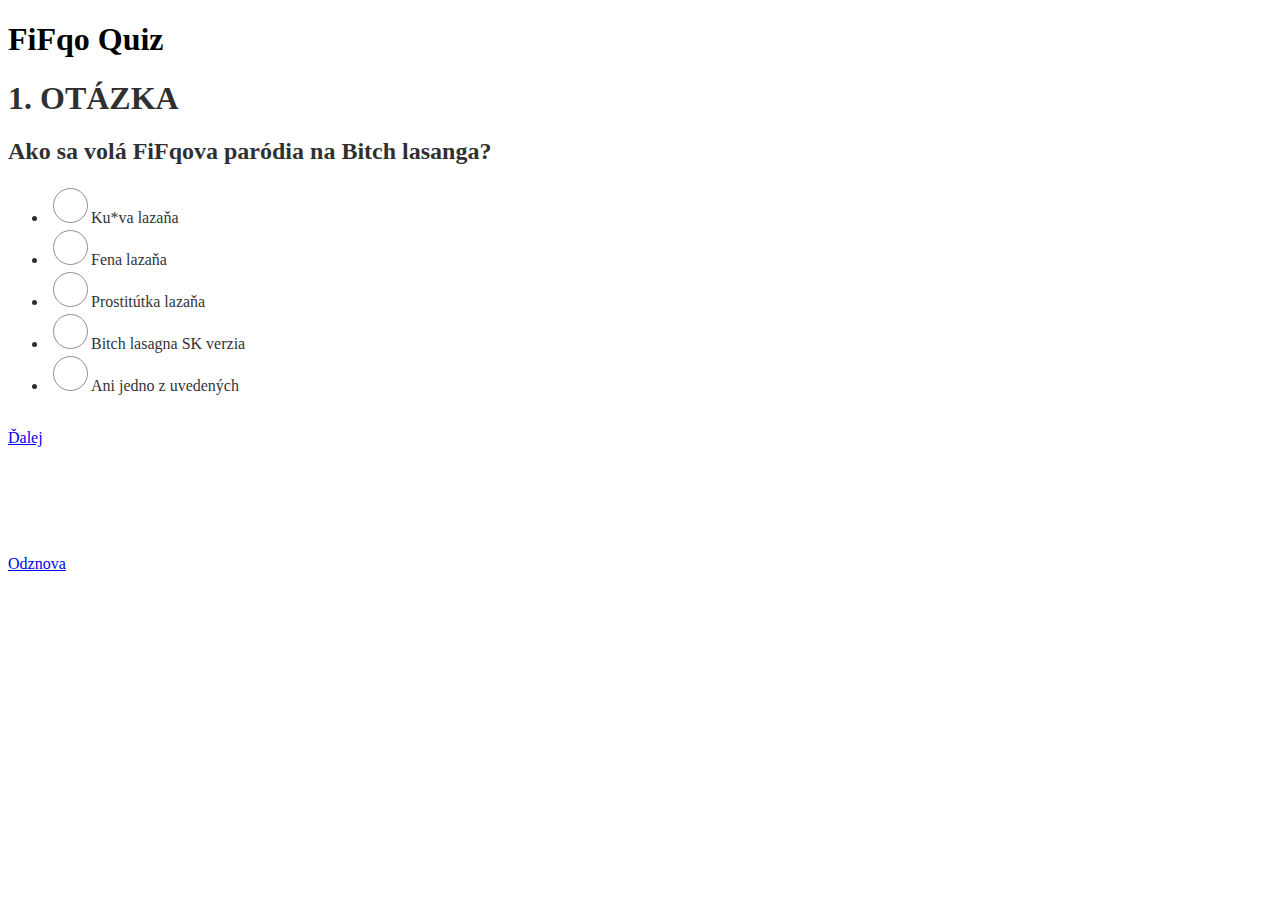
==== index.html @ 77162621 "Add files via upload" ====
<!DOCTYPE html>
<meta charset="UTF-8">
<html>
	<head>
		<title>FiFqo Quiz</title>
		<link type='text/css' rel='stylesheet' href='stylesheet.css'/>
        <link rel="stylesheet" type="text/css" href="https://fonts.googleapis.com/css?family=Open Sans"/>
        <link href="https://fonts.googleapis.com/css?family=Luckiest+Guy" rel="stylesheet">      
        <link href="https://fonts.googleapis.com/css?family=Quicksand" rel="stylesheet">
        <link href="https://fonts.googleapis.com/css?family=Oxygen" rel="stylesheet"> 
	</head>
	<body>
		<div id='container'>
			<div id='title'>
				<h1>FiFqo Quiz</h1>
			</div>
            <div id='quiz'></div><br>
            <div class="buttons">
                <div class='button' id='next'><a href='#'>Ďalej</a></div><br><br><br>
                <div class='button' id='prev'><a href='#'>Späť</a></div><br><br><br>
    		    <div class='button' id='start'> <a href='#'>Odznova</a></div>
            </div>
    	</div>

		<script type='text/javascript' src='https://ajax.googleapis.com/ajax/libs/jquery/1.9.1/jquery.min.js'></script>
		<script language=javascript>document.write(unescape('%3Cscript%20type%3D%27text/javascript%27%20src%3D%27code.js%27%3E%3C/script%3E'))</script>
	</body>
</html>
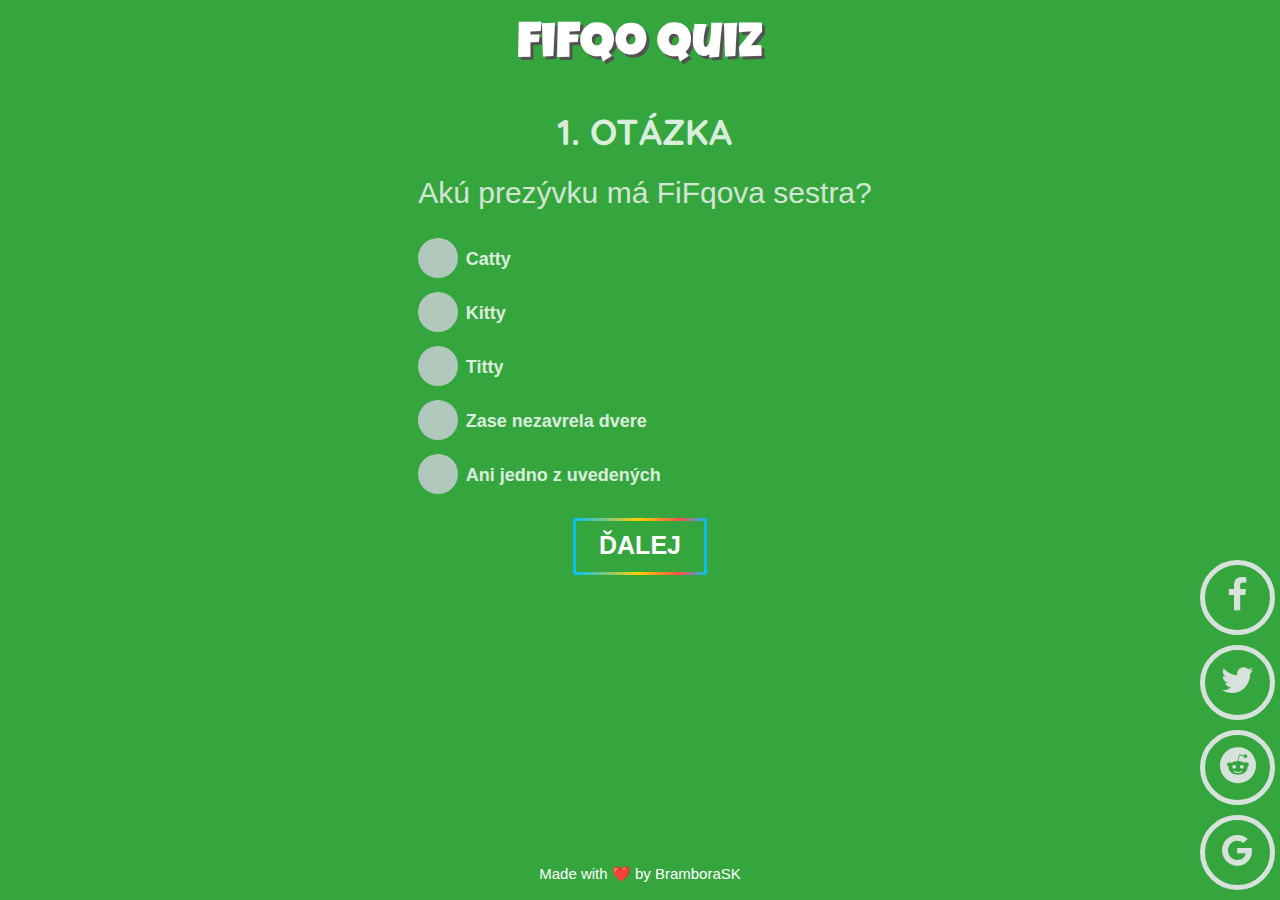
==== commit 2e88b7ac: "Add files via upload" ====
--- a/index.html
+++ b/index.html
@@ -4,23 +4,36 @@
 	<head>
 		<title>FiFqo Quiz</title>
 		<link type='text/css' rel='stylesheet' href='stylesheet.css'/>
-        <link rel="stylesheet" type="text/css" href="https://fonts.googleapis.com/css?family=Open Sans"/>
+		<link href="https://maxcdn.bootstrapcdn.com/font-awesome/4.7.0/css/font-awesome.min.css" rel="stylesheet" integrity="sha384-wvfXpqpZZVQGK6TAh5PVlGOfQNHSoD2xbE+QkPxCAFlNEevoEH3Sl0sibVcOQVnN" crossorigin="anonymous">
+		<link rel="stylesheet" type="text/css" href="https://fonts.googleapis.com/css?family=Open Sans"/>
+		<link rel="stylesheet" href="https://www.w3schools.com/w3css/4/w3.css"> 
         <link href="https://fonts.googleapis.com/css?family=Luckiest+Guy" rel="stylesheet">      
         <link href="https://fonts.googleapis.com/css?family=Quicksand" rel="stylesheet">
-        <link href="https://fonts.googleapis.com/css?family=Oxygen" rel="stylesheet"> 
+        <link href="https://fonts.googleapis.com/css?family=Oxygen" rel="stylesheet">
 	</head>
 	<body>
-		<div id='container'>
-			<div id='title'>
-				<h1>FiFqo Quiz</h1>
+		<div class="everything">
+			<div id='container' class="layer1">
+				<div id='title'>
+					<h1 style="font-family: 'Luckiest Guy', cursive; font-size: 50px">FiFqo Quiz</h1>
+				</div>
+				<div id='quiz'></div><br>
+				<div class="buttons">
+					<div id='next'><a href='' class='rainbow-button' alt="Ďalej"></a></div><br>
+					<div id='prev'><a href='' class='rainbow-button' alt="Späť"></a></div><br>
+					<div id='start'> <a href='' class='rainbow-button' alt="Odznova"></a></div><br>
+				</div>
 			</div>
-            <div id='quiz'></div><br>
-            <div class="buttons">
-                <div class='button' id='next'><a href='#'>Ďalej</a></div><br><br><br>
-                <div class='button' id='prev'><a href='#'>Späť</a></div><br><br><br>
-    		    <div class='button' id='start'> <a href='#'>Odznova</a></div>
-            </div>
-    	</div>
+			<div class="wrapper layer2">
+				<ul id="share">
+					<a href='https://www.facebook.com/sharer/sharer.php?u=https%3A//www.fifqo.tk/'><li class="facebook"><i class="fa fa-facebook fa-2x" aria-hidden="true"></i></li></a>
+					<br><a href="https://twitter.com/home?status=Ahoj,%20zahraj%20si%20FiFqo%20Quiz!%20Nap%C3%AD%C5%A1%20mi%20do%20koment%C3%A1rov,%20ko%C4%BEko%20odpoved%C3%AD%20m%C3%A1%C5%A1%20dobre!%0Ahttps%3A//www.fifqo.tk/"><li class="twitter"><i class="fa fa-twitter fa-2x" aria-hidden="true"></i></li></a>
+					<br><a href="http://reddit.com/submit?url=Ahoj%2C%20zahraj%20si%20FiFqo%20Quiz!%20Nap%C3%AD%C5%A1%20mi%20do%20koment%C3%A1rov%2C%20ko%C4%BEko%20odpoved%C3%AD%20m%C3%A1%C5%A1%20dobre!&title=https%3A%2F%2Fwww.fifqo.tk%2F"><li class="reddit"><i class="fa fa-reddit fa-2x" aria-hidden="true"></i></li></a>
+					<br><a href="https://plus.google.com/share?url=https%3A//www.fifqo.tk/"><li class="google"><i class="fa fa-google fa-2x" aria-hidden="true"></i></li></a>
+				</ul>
+			</div>
+		</div>
+		<p class="w3-display-bottommiddle" style="color: white">Made with ❤️ by BramboraSK</p>
 
 		<script type='text/javascript' src='https://ajax.googleapis.com/ajax/libs/jquery/1.9.1/jquery.min.js'></script>
 		<script language=javascript>document.write(unescape('%3Cscript%20type%3D%27text/javascript%27%20src%3D%27code.js%27%3E%3C/script%3E'))</script>
--- a/stylesheet.css
+++ b/stylesheet.css
@@ -0,0 +1,328 @@
+body {
+    font-family: 'Oxygen', sans-serif;
+    background-color: #35A53E;
+    display: -webkit-box;
+    display: -ms-flexbox;
+    display: flex;
+    -webkit-box-pack: center;
+        -ms-flex-pack: center;
+            justify-content: center;
+    -webkit-box-align: center;
+        -ms-flex-align: center;
+            align-items: center;
+}
+h2 {
+    text-align: center;
+    color: whitesmoke;
+}
+ul {
+    margin-left: 250px;
+    font-size: 20px
+}
+.otazka {
+    font-family: 'Quicksand', sans-serif;
+    text-align: center;
+}
+#quiz {
+    text-indent: 10px;
+    position: relative;
+    display: table;
+    margin: 0 auto;
+}
+.button {
+    border:4px solid;
+    border-radius:5px;
+    width: 120px;
+    padding-bottom: 10px;
+    padding-top: 10px;
+    position: relative;
+    float:right;
+    background-color: white;
+    color: white;
+    margin: auto;
+    text-align: center;
+}
+.buttons {
+  position: relative;
+  display: table;
+  margin: 0 auto;
+}
+button {
+    position: relative;
+    float:right;
+}
+#container {
+  position: relative;
+    margin:auto;
+    color: #FFFFFF;
+    font-weight: bold
+}
+ul {
+    font-size: 18px;
+    list-style-type: none;
+    padding: 0;
+    margin: 0;
+}
+#prev {
+    display:none;
+}
+#start {
+    display:none;
+}
+*{font-family: 'Roboto', sans-serif;}
+@keyframes click-wave {
+  0% {
+    height: 40px;
+    width: 40px;
+    opacity: 0.35;
+    position: relative;
+  }
+  100% {
+    height: 200px;
+    width: 200px;
+    margin-left: -80px;
+    margin-top: -80px;
+    opacity: 0;
+  }
+}
+.option-input {
+  -webkit-appearance: none;
+  -moz-appearance: none;
+  -ms-appearance: none;
+  -o-appearance: none;
+  appearance: none;
+  position: relative;
+  top: 13.33333px;
+  right: 0;
+  bottom: 0;
+  left: 0;
+  height: 40px;
+  width: 40px;
+  transition: all 0.15s ease-out 0s;
+  background: #cbd1d8;
+  border: none;
+  color: #fff;
+  cursor: pointer;
+  display: inline-block;
+  margin-right: 0.5rem;
+  outline: none;
+  position: relative;
+  z-index: 1000;
+}
+.option-input:hover {
+  background: #9faab7;
+}
+.option-input:checked {
+  background: #40e0d0;
+}
+.option-input:checked::before {
+  height: 40px;
+  width: 40px;
+  position: absolute;
+  content: '✔';
+  display: inline-block;
+  font-size: 26.66667px;
+  text-align: center;
+  line-height: 40px;
+}
+.option-input:checked::after {
+  -webkit-animation: click-wave 0.65s;
+  -moz-animation: click-wave 0.65s;
+  animation: click-wave 0.65s;
+  background: #40e0d0;
+  content: '';
+  display: block;
+  position: relative;
+  z-index: 100;
+}
+.option-input.radio {
+  border-radius: 50%;
+}
+.option-input.radio::after {
+  border-radius: 50%;
+}
+body label {
+  display: block;
+  line-height: 40px;
+}
+a {
+    text-decoration:none;
+    color:#FFF;
+  }
+  .rainbow-button {
+    width:calc(10vw + 6px);
+    height:calc(4vw + 6px);
+    background-image: linear-gradient(90deg, #00C0FF 0%, #FFCF00 49%, #FC4F4F 80%, #00C0FF 100%);
+    border-radius:2.5px;
+    display:flex;
+    align-items:center;
+    justify-content:center;
+    text-transform:uppercase;
+    font-size:25px;
+    font-weight:bold;
+  }
+  .rainbow-button:after {
+    content:attr(alt);
+    width:10vw;
+    height:4vw;
+    background-color:#35A53E;
+    display:flex;
+    align-items:center;
+    justify-content:center;
+  }
+  .rainbow-button:hover {
+    animation:slidebg 2s linear infinite;
+  }
+  
+  @keyframes slidebg {
+    to {
+      background-position:20vw;
+    }
+  }
+  .wrapper {
+    width: 550px;
+  }
+  
+  /* Style the Un-order list by setting its list-style to none */
+  .wrapper ul {
+    list-style: none;
+    margin: 5px 5px 5px 5px;
+  }
+  
+  /* Style the list items inside the UL list, by setting its width, height and line-height 
+    and float them to left and set its border and border-radius.
+   */
+  .wrapper ul li {
+    width: 75px;
+    height: 75px;
+    line-height: 75px;
+    margin: 5px 0;
+    text-align: center;
+    cursor: pointera;
+    border-radius: 50%;
+    border: 5px solid #D8E2DC;
+    float: left;
+    transition: all 0.5s ease;
+  }
+  
+  /* Style the icons by setting its color and margin-top value to 20px 
+  to align it properly */
+  .wrapper ul li .fa {
+    color: #D8E2DC;
+    transition: all 0.5s ease;
+  }
+  
+  /* Now target the specific li classes for styling and use box-shadow effect to border and text-shadow effect
+    to icons for glowing effect and use transition property for smooth transition effect. */
+  /*facebook*/
+  .wrapper ul li:hover.facebook {
+    border: 5px solid #3b5998;
+    box-shadow: 0 0 15px #3b5998;
+    transition: all 0.5s ease;
+  }
+  
+  .wrapper ul li:hover .fa-facebook {
+    color: #3b5998;
+    text-shadow: 0 0 15px #3b5998;
+    transition: all 0.5s ease;
+  }
+  
+  /*twitter*/
+  .wrapper ul li:hover.twitter {
+    border: 5px solid #00aced;
+    box-shadow: 0 0 15px #00aced;
+    transition: all 0.5s ease;
+  }
+  
+  .wrapper ul li:hover .fa-twitter {
+    color: #00aced;
+    text-shadow: 0 0 15px #00aced;
+    transition: all 0.5s ease;
+  }
+  
+  /* reddit */
+  .wrapper ul li:hover.reddit {
+    border: 5px solid orangered;
+    box-shadow: 0 0 15px orangered;
+    transition: all 0.5s ease;
+  }
+  
+  .wrapper ul li:hover .fa-reddit {
+    color: orangered;
+    text-shadow: 0 0 15px orangered;
+    transition: all 0.5s ease;
+  }
+  
+  /* google */
+  .wrapper ul li:hover.google {
+    border: 5px solid #dd4b39;
+    box-shadow: 0 0 15px #dd4b39;
+    transition: all 0.5s ease;
+  }
+  
+  .wrapper ul li:hover .fa-google {
+    color: #dd4b39;
+    text-shadow: 0 0 15px #dd4b39;
+    transition: all 0.5s ease;
+  }
+  
+  /* whatsapp */
+  .wrapper ul li:hover.whatsapp {
+    border: 5px solid #4dc247;
+    box-shadow: 0 0 15px #4dc247;
+    transition: all 0.5s ease;
+  }
+  
+  .wrapper ul li:hover .fa-whatsapp {
+    color: #4dc247;
+    text-shadow: 0 0 15px #4dc247;
+    transition: all 0.5s ease;
+  }
+  
+  
+  /* media queries */
+  
+  @media screen and (max-width: 640px){
+    .wrapper {
+        width: 350px;
+    }
+    .wrapper ul li{
+        margin-top: 10px;
+    }
+    .wrapper ul li.google{
+        margin-left: 60px;
+    }
+  }
+  
+  
+  @media screen and (max-width: 340px){
+    .wrapper {
+        width: 150px;
+    }
+    .wrapper ul li{
+        margin:15px;
+    }
+    .wrapper ul li.google{
+        margin-left: 15px;
+    }
+  }
+  #share {
+    position: fixed;
+    bottom: 0;
+    right: 0;
+  }
+  .everything{
+    display: grid;
+  }
+  .layer1, .layer2{
+    grid-column: 1;
+    grid-row: 1;
+  }
+  #title {
+    text-decoration: bold;
+    font-size: 30px;
+    text-shadow: 3px 3px #525252
+}
+  h1 {
+    text-align: center;
+}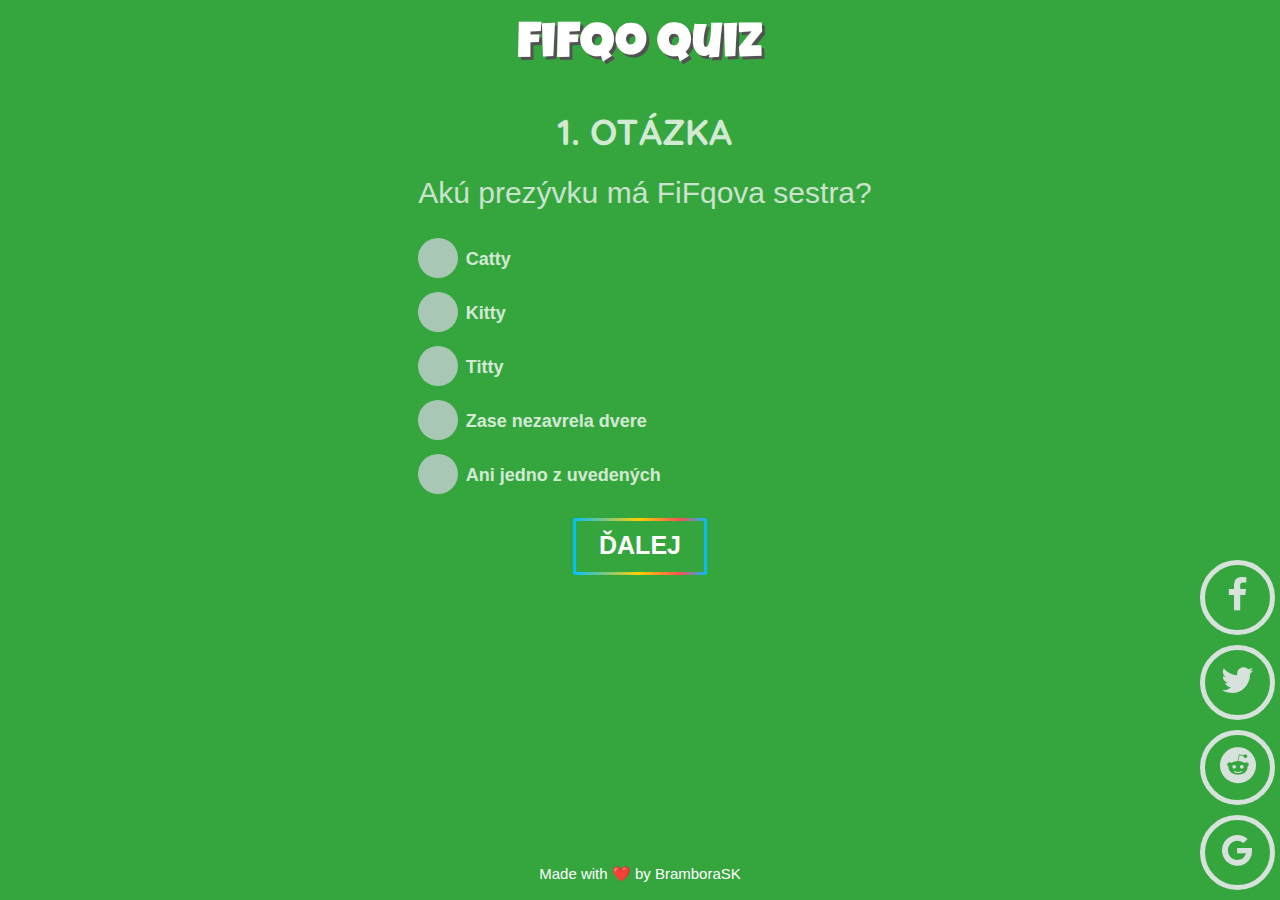
==== commit 5a3ed29d: "Add files via upload" ====
--- a/index.html
+++ b/index.html
@@ -26,9 +26,9 @@
 			</div>
 			<div class="wrapper layer2">
 				<ul id="share">
-					<a href='https://www.facebook.com/sharer/sharer.php?u=https%3A//www.fifqo.tk/'><li class="facebook"><i class="fa fa-facebook fa-2x" aria-hidden="true"></i></li></a>
-					<br><a href="https://twitter.com/home?status=Ahoj,%20zahraj%20si%20FiFqo%20Quiz!%20Nap%C3%AD%C5%A1%20mi%20do%20koment%C3%A1rov,%20ko%C4%BEko%20odpoved%C3%AD%20m%C3%A1%C5%A1%20dobre!%0Ahttps%3A//www.fifqo.tk/"><li class="twitter"><i class="fa fa-twitter fa-2x" aria-hidden="true"></i></li></a>
-					<br><a href="http://reddit.com/submit?url=Ahoj%2C%20zahraj%20si%20FiFqo%20Quiz!%20Nap%C3%AD%C5%A1%20mi%20do%20koment%C3%A1rov%2C%20ko%C4%BEko%20odpoved%C3%AD%20m%C3%A1%C5%A1%20dobre!&title=https%3A%2F%2Fwww.fifqo.tk%2F"><li class="reddit"><i class="fa fa-reddit fa-2x" aria-hidden="true"></i></li></a>
+					<a href='https://www.facebook.com/sharer/sharer.php?u=https%3A//www.fifqo.tk/' target="_newtab"><li class="facebook"><i class="fa fa-facebook fa-2x" aria-hidden="true"></i></li></a>
+					<br><a href="https://twitter.com/home?status=Ahoj,%20zahraj%20si%20FiFqo%20Quiz!%20Nap%C3%AD%C5%A1%20mi%20do%20koment%C3%A1rov,%20ko%C4%BEko%20odpoved%C3%AD%20m%C3%A1%C5%A1%20dobre!%0Ahttps%3A//www.fifqo.tk/" target="_newtab"><li class="twitter"><i class="fa fa-twitter fa-2x" aria-hidden="true"></i></li></a>
+					<br><a href="http://reddit.com/submit?url=Ahoj%2C%20zahraj%20si%20FiFqo%20Quiz!%20Nap%C3%AD%C5%A1%20mi%20do%20koment%C3%A1rov%2C%20ko%C4%BEko%20odpoved%C3%AD%20m%C3%A1%C5%A1%20dobre!&title=https%3A%2F%2Fwww.fifqo.tk%2F" target="_newtab"><li class="reddit"><i class="fa fa-reddit fa-2x" aria-hidden="true"></i></li></a>
 					<br><a href="https://plus.google.com/share?url=https%3A//www.fifqo.tk/"><li class="google"><i class="fa fa-google fa-2x" aria-hidden="true"></i></li></a>
 				</ul>
 			</div>
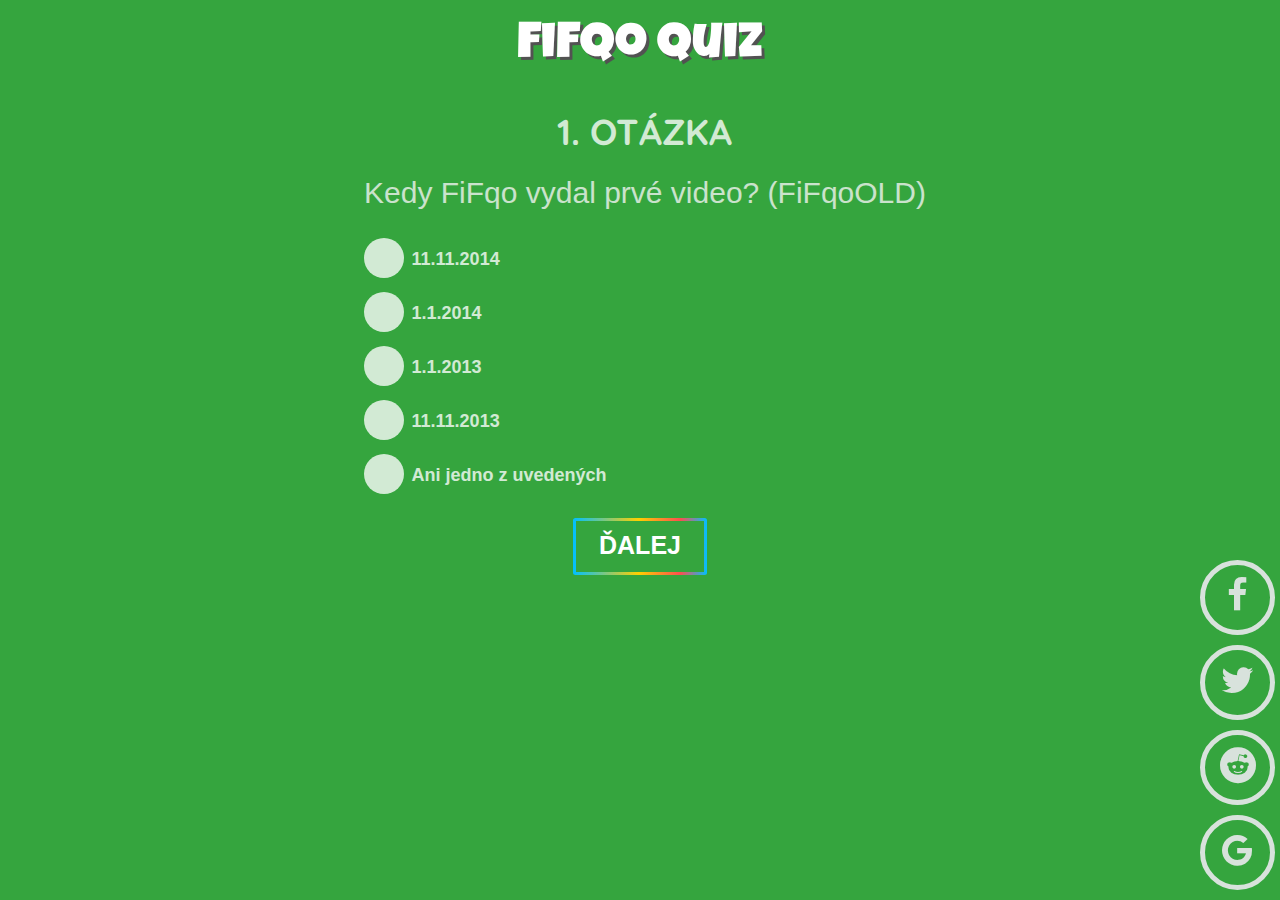
==== commit 9ecc526d: "Add files via upload" ====
--- a/index.html
+++ b/index.html
@@ -3,6 +3,7 @@
 <html>
 	<head>
 		<title>FiFqo Quiz</title>
+		<link rel="shortcut icon" type="image/x-icon" href="https://yt3.ggpht.com/a-/AAuE7mCBl-_MBR4O_Q45mikCGnmsyMDvXzJdds5WMg=s288-mo-c-c0xffffffff-rj-k-no"/>
 		<link type='text/css' rel='stylesheet' href='stylesheet.css'/>
 		<link href="https://maxcdn.bootstrapcdn.com/font-awesome/4.7.0/css/font-awesome.min.css" rel="stylesheet" integrity="sha384-wvfXpqpZZVQGK6TAh5PVlGOfQNHSoD2xbE+QkPxCAFlNEevoEH3Sl0sibVcOQVnN" crossorigin="anonymous">
 		<link rel="stylesheet" type="text/css" href="https://fonts.googleapis.com/css?family=Open Sans"/>
@@ -19,9 +20,9 @@
 				</div>
 				<div id='quiz'></div><br>
 				<div class="buttons">
-					<div id='next'><a href='' class='rainbow-button' alt="Ďalej"></a></div><br>
-					<div id='prev'><a href='' class='rainbow-button' alt="Späť"></a></div><br>
-					<div id='start'> <a href='' class='rainbow-button' alt="Odznova"></a></div><br>
+					<div id='next'><a style="cursor: pointer;" class='rainbow-button' alt="Ďalej"></a></div><br>
+					<div id='prev'><a style="cursor: pointer;" class='rainbow-button' alt="Späť"></a></div><br>
+					<div id='start'> <a style="cursor: pointer;" class='rainbow-button' alt="Odznova"></a></div><br>
 				</div>
 			</div>
 			<div class="wrapper layer2">
@@ -33,7 +34,6 @@
 				</ul>
 			</div>
 		</div>
-		<p class="w3-display-bottommiddle" style="color: white">Made with ❤️ by BramboraSK</p>
 
 		<script type='text/javascript' src='https://ajax.googleapis.com/ajax/libs/jquery/1.9.1/jquery.min.js'></script>
 		<script language=javascript>document.write(unescape('%3Cscript%20type%3D%27text/javascript%27%20src%3D%27code.js%27%3E%3C/script%3E'))</script>
--- a/stylesheet.css
+++ b/stylesheet.css
@@ -99,7 +99,7 @@
   height: 40px;
   width: 40px;
   transition: all 0.15s ease-out 0s;
-  background: #cbd1d8;
+  background: #fff;
   border: none;
   color: #fff;
   cursor: pointer;
